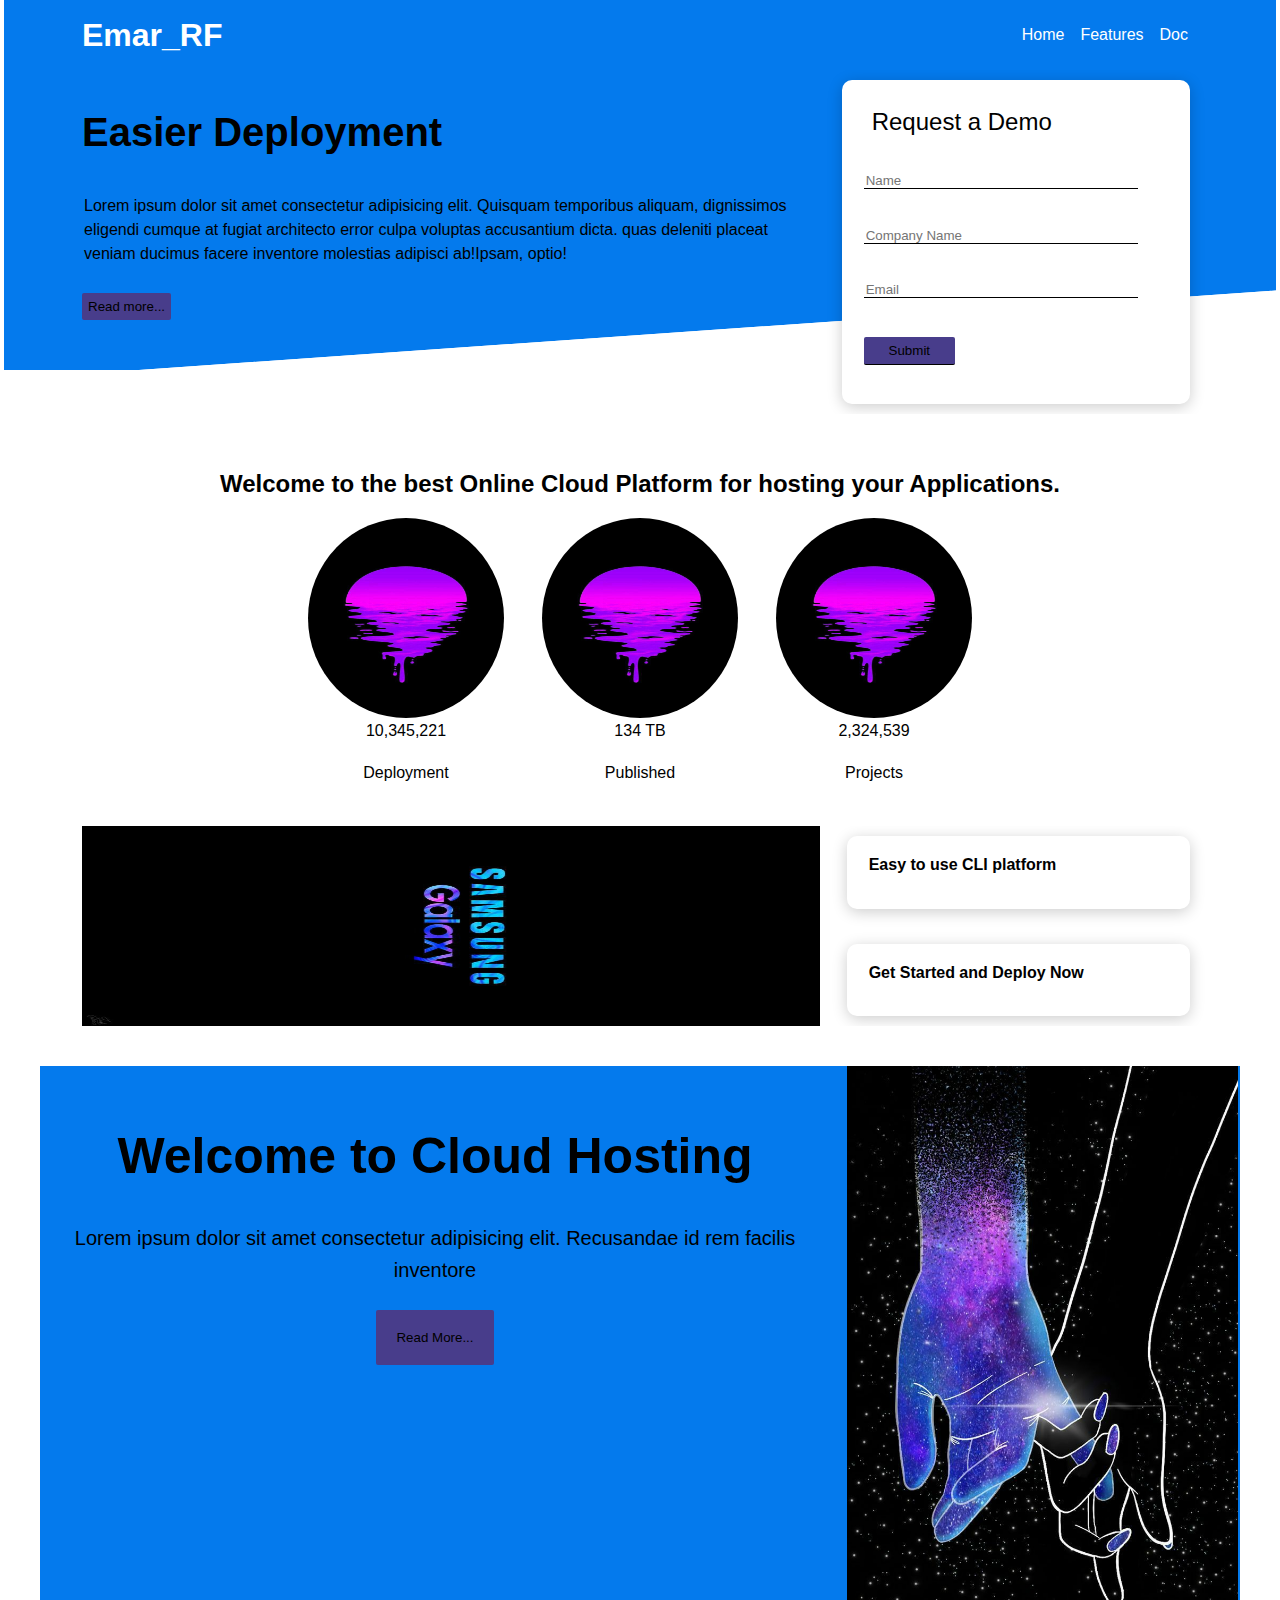
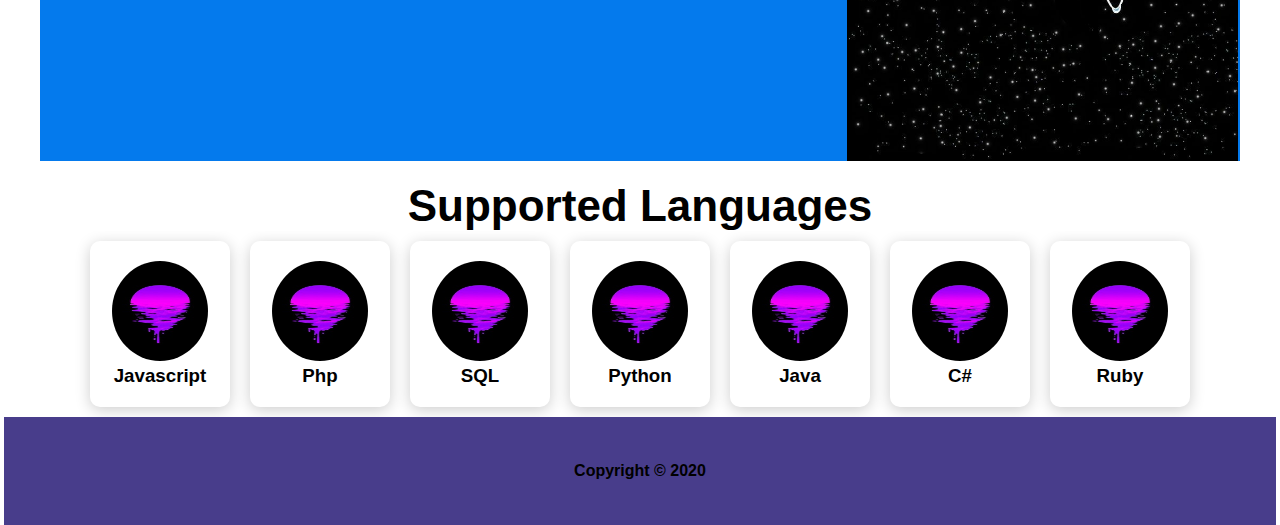
==== index.html @ 1d7b1c14 "First Push of Project" ====
<!DOCTYPE html>
<html lang="en">
<head>
    <link rel="stylesheet" href="style.css">
    <meta charset="UTF-8">
    <meta name="viewport" content="width=device-width, initial-scale=1.0">
    <title>Emar | Cloud Hosting Site</title>
</head>
<body>
    <div class="nav-bar">
        <div class="container flex1">
            <h1 class="logo">Emar_RF</h1>
            <nav>
                <ul>
                    <li><a href="index.html">Home</a></li>
                    <li><a href="features.html">Features</a></li>

                    <li><a href="docs.html">Doc</a></li>
                </ul>
            </nav>

        </div>
    </div>
    <section class="showcase">
        <div class="container grid1">
            <div class="showcase-text">
                <h2 class="wlc-txt">Easier Deployment</h2>
                <p> 
                    Lorem ipsum dolor sit amet consectetur adipisicing elit.
                    Quisquam temporibus aliquam, dignissimos eligendi cumque at
                    fugiat architecto error culpa voluptas accusantium dicta. 
                    quas deleniti placeat veniam ducimus facere inventore 
                    molestias adipisci ab!Ipsam, optio!
                </p><br>
                <button class="btn"> Read more...</button>
            </div>
            <div class="card">
                <h2 style="font-weight: 100; padding: 10px 10px 0 ; margin-bottom: 20px;">Request a Demo</h2>
                <form class="form-ctrl">  
                    <input type="text" placeholder="Name" required>
                    <input type="text" placeholder="Company Name" required>
                    <input type="email" placeholder="Email" required>
                    <input type="submit" class="btn send-btn" placeholder="Send">
                    
                </form>
            </div>
        </div>
    </section>
    <section class="statz">
        <div class="container flex1">
            <h2 style="text-align: center;" >Welcome to the best Online Cloud Platform for hosting your Applications.</h2>
            <div class="current-statz grid1">
                <div class="boxes">
                    <img src="/Images/abt.jpg" alt="">
                    <p>10,345,221</p>
                    <p class="my-2">Deployment</p>
                </div>
                <div class="boxes ">
                    <img src="/Images/abt.jpg" alt="">
                    <p >134 TB</p>
                    <p class="my-2">Published</p>
                </div>
                <div class="boxes">
                    <img src="/Images/abt.jpg" alt="">
                    <p>2,324,539</p>
                    <p class="my-2">Projects</p>
                </div>
            </div>
        </div>
    </section>
    <section class="cli">
        <div class="container grid1">
            <img src="/Images/side2.jpg" style="height:200px " alt="">
            <div class="card"><h4>Easy to use CLI platform</h4></div>
            <div class="card"><h4>Get Started and Deploy Now</h4></div>
        </div>
    </section>
    <section class="cloud">
        <div class="container grid1">
            <div class="cloud-text my-2">
                <h2>Welcome to Cloud Hosting</h2>
                <p style="font-size: 20px;" class="my-2">Lorem ipsum dolor sit amet consectetur adipisicing elit. Recusandae id rem facilis inventore </p>
                <input style="padding: 20px;" class="btn" type="button" value="Read More...">
            </div>
            <img  src="/Images/de22c370fcbebde747ddceaeb4e70e65.jpg" alt="">
        </div>
    </section>
    <section class="languages">
        <h1 style="text-align: center; font-size: 44px;">Supported Languages</h1>
        <div class="container flex1">
            <div class="card">
                <img src="/Images/logo.jpg" alt="">
                <h3>Javascript</h3>
            </div>
            <div class="card">
                <img src="/Images/logo.jpg" alt="">
                <h3>Php</h3>
            </div>
            <div class="card">
                <img src="/Images/logo.jpg" alt="">
                <h3>SQL</h3>
            </div>
            <div class="card">
                <img src="/Images/logo.jpg" alt="">
                <h3>Python</h3>
            </div>
            <div class="card">
                <img src="/Images/logo.jpg" alt="">
                <h3>Java</h3>
            </div>
            <div class="card">
                <img src="/Images/logo.jpg" alt="">
                <h3>C#</h3>
            </div>
            <div class="card">
                <img src="/Images/logo.jpg" alt="">
                <h3>Ruby</h3>
            </div>
        </div>
    </section>

    <footer class="footer">
        <h4>Copyright &copy; 2020</h4>

    </footer>
</body>
</html>
---- style.css ----
* {
    box-sizing: border-box;
    font-family: 'Franklin Gothic Medium', 'Arial Narrow', Arial, sans-serif;
    margin: 0;
    padding: 0 2px;
}
img{
    width: 100%;
}

a{
    text-decoration: none;
    color: #fff;
    padding: 2px 6px;   
}

a:hover{
    border-bottom: 1px solid wheat;
}
.nav-bar ul{
    list-style: none;
    display: flex;
}

.nav-bar{
    background-color: #047aed;
    color: #fff;
    height: 70px;
}
.nav-bar .flex1 {
    justify-content: space-between;
}
.container{
    max-width: 1200px;
    margin : 0 auto;
    overflow: auto;
    padding: 0 40px;
}

.flex1{
    display: flex;
    justify-content: center;
    align-items: center;
    height: 100%;
    width:100%;
}
.grid1{
    display: grid;
    grid-template-columns: 2fr 1fr;
    gap: 15px;
}
.showcase{
    background-color: #047aed;
    line-height: 1.5em;
    height: 300px;
    position: relative;
}
.showcase p{
    margin-bottom: 3px;
}
.showcase .wlc-txt{
    padding: 20px 0 ;
    font-size: 40px ;
    margin: 30px 0;
    }
    .showcase-text{
        animation: slideInFromLeft 2s ease-in ;
    }
.card{
    background-color:#fff;
    border-radius: 10px;
    padding: 20px;
    margin: 10px;
    box-shadow: 0 3px 15px rgba(0, 0, 0, 0.2);
    z-index: 45;
    animation: slideInFromRight 2s ease-in;
}
.form-ctrl{
    display: flex;
    flex-direction: column;
    justify-content: space-around;
    height: 230px;
    
}
.form-ctrl input{
    border: 0;
    border-bottom: 1px solid black;
    width: 90%;
}
.form-ctrl input[type="submit"]{
    width: 30%;
}
.btn{
    padding: 6px;
    background-color: darkslateblue;
    border: transparent;
    border-radius: 2px;
    cursor: pointer;
}
.btn:hover{
    background-color: black;
    color: white;
}
.showcase input:focus{
    outline: none;
}
.showcase::before,
.showcase::after{
    content: "";
    background-color:white;
    position: absolute;
    height: 100px;
    bottom: -65px;
    right: 0;
    left: 0;
    transform: skewY(-4deg);
    }

.statz{
    padding-top: 100px;
    animation: slideInFromBottom 2s ease-in;    
}
.statz img, .features-head img, .features-desc img {
    width: 200px;
    height: 200px;
    border-radius: 100px;
}
.statz .flex1{
    flex-direction: column;
}
.statz .grid1{
    margin: 20px 0;
    grid-template-columns: 1fr 1fr 1fr;
    gap: 30px;
    justify-content: center;
    text-align: center;
       
}
.my-1{
    margin: 1rem o;
}
.my-2{
    margin: 1.5rem 0;
}
.cli .grid1, .feature-labels .grid1{
    grid-template-columns: repeat(3, 1fr);
    grid-template-rows: repeat(2, 1fr);
    margin-bottom: 40px;
}
.cli .grid1 > *:first-child {
    grid-row: 1 / span 2;
    grid-column: 1 / span 2;
}

/* Cloud   */
.cloud .grid1{
    justify-content: space-between;
    text-align: center;
    background-color: #047aed;
    padding: 0;
    line-height: 2rem;
    margin-bottom: 20px;
    height: auto
}
.cloud h2, .features-head h2, .features-desc h2 {
    font-size: 50px;
    margin: 50px 0;
}

/* Languages */
.languages .flex1{
        text-align: center;
        flex-wrap: wrap;    
}
.languages img{
    height: 100px;
    width: 100px;
    border-radius: 50px;
}
.languages .card{
    transition: transform 0.3s ease-in-out;

}
.languages .card:hover{
    transform: translateY(-15px);
}
.footer{
    background-color: darkslateblue;
    text-align: center;
    padding: 45px;
}

/* Features */
.features-head{
    background-color: #047aed;
    height: 330px;
    border: 1px solid white;
}
.features-head .grid1, .features-desc .grid1{
    margin: 20px 0;
    margin-top: 0;
    gap: 100px;
}

.features-head  img, .features-desc img{
    justify-self: end;
    align-self: center;
}
.features-head p, .features-desc p{
    font-size: 20px;
    line-height: 2rem;
    padding-bottom: 20px;
}
.features-head h2{
    margin-top: 10px ;
}
.features-desc{
    padding: 80px 0;
}

.feature-labels img{
    width: 100px;
    height: 100px;
    border-radius: 50px;
    margin-right: 3px;
}
.feature-labels .grid1{
    height: auto;
    overflow: inherit;
    padding: 20px;
    margin-bottom: 2px;
}
.feature-labels{
    height: auto;
    background-color: darkslateblue;
}
.feature-labels .grid1 > *:first-child{
    grid-column: 1 / span 3 ;
}
.feature-labels .grid1 > *:nth-child(2){
    grid-column: 1 / span 2;
}
.grid4{
    display: grid;
    grid-template-columns: repeat(4, 1fr);
    grid-template-rows: 1fr;
}


/* Documents */

.doc-contents h2, .doc-contents h3{
    margin: 10px 0;
}
.doc-contents li{
    list-style: none;
    text-decoration: underline;
    padding: 6px 0;
}
.doc-contents .card{
    height: auto;
    align-self: start;
}

.new-grid{
    display: grid;
    grid-template-columns: 2fr 3fr;

}
.doc-contents .main-list{
    padding: 16px;
    line-height: 2rem;

}
.success{
    background-color: green;
    padding: 10px;
    margin-left: 5px;
}

code{
    background-color: black;
    color: white;
    padding: 10px;
    margin-left: 5px;
    font-family: monospace;
}



/* Animation */
@keyframes slideInFromLeft{
    0%{
        transform: translateX(-100%);
    }
    100%{
        transform: translateX(0);
    }
}
@keyframes slideInFromRight{
    0%{
        transform: translateX(100%);
    }
    100%{
        transform: translateX(0);
    }
}
@keyframes slideInFromBottom{
    0%{
        transform: translateY(100%);
    }
    100%{
        transform: translateX(0);
    }
}

/* Media Queries */

@media(max-width: 768px){
    .showcase .grid1,
    .cli .grid1,
    .features-head .grid1,
    .features-desc .grid1{ grid-template-columns: 1fr; grid-template-rows: 1fr ;}   
    .showcase .card{ justify-self: center; margin: auto; width: 76%;}

    .showcase{
        height: auto;
    }
    .features-head, .features-desc, .feature-labels{
        height: auto;
        text-align: center;
    }
    .features-head img, .features-desc img{
        justify-self: center;
    }
    .new-grid{
        display: grid;
        grid-template-columns: 1fr;
        grid-template-rows: 1fr;    
        justify-content: center;
        align-items: center;
}

@media(max-width:840px)   {
    .feature-labels .grid1 > *:first-child, 
.feature-labels .grid1 > *:nth-child(2),
.feature-labels .grid1 > *:nth-child(odd),
.feature-labels .grid1 > *:nth-child(even) {
    grid-column: 1 / span 3;
}

}
@media(max-width: 500px){
    .statz .grid1{
        grid-template-rows: 1fr;
        grid-template-columns: 1fr;
    }
    .cloud .grid1, .features-head .grid1, .features-desc .grid1, .feature-labels .grid1 {
        grid-template-columns: 1fr;
        grid-template-rows: 1fr;
    }
    .cloud h2{
        font-size: 25px;
    }
    .cloud p{
        font-size: 13px;
    }
    .nav-bar .flex1{
        flex-direction: column;
        padding-bottom: 10px;
    }
    .cli .grid1 > *:first-child{
        grid-column: 1;
        }
    
        .feature-labels .grid1 > *:first-child, 
        .feature-labels .grid1 > *:nth-child(2) {
            grid-column: 1;         
        }
}
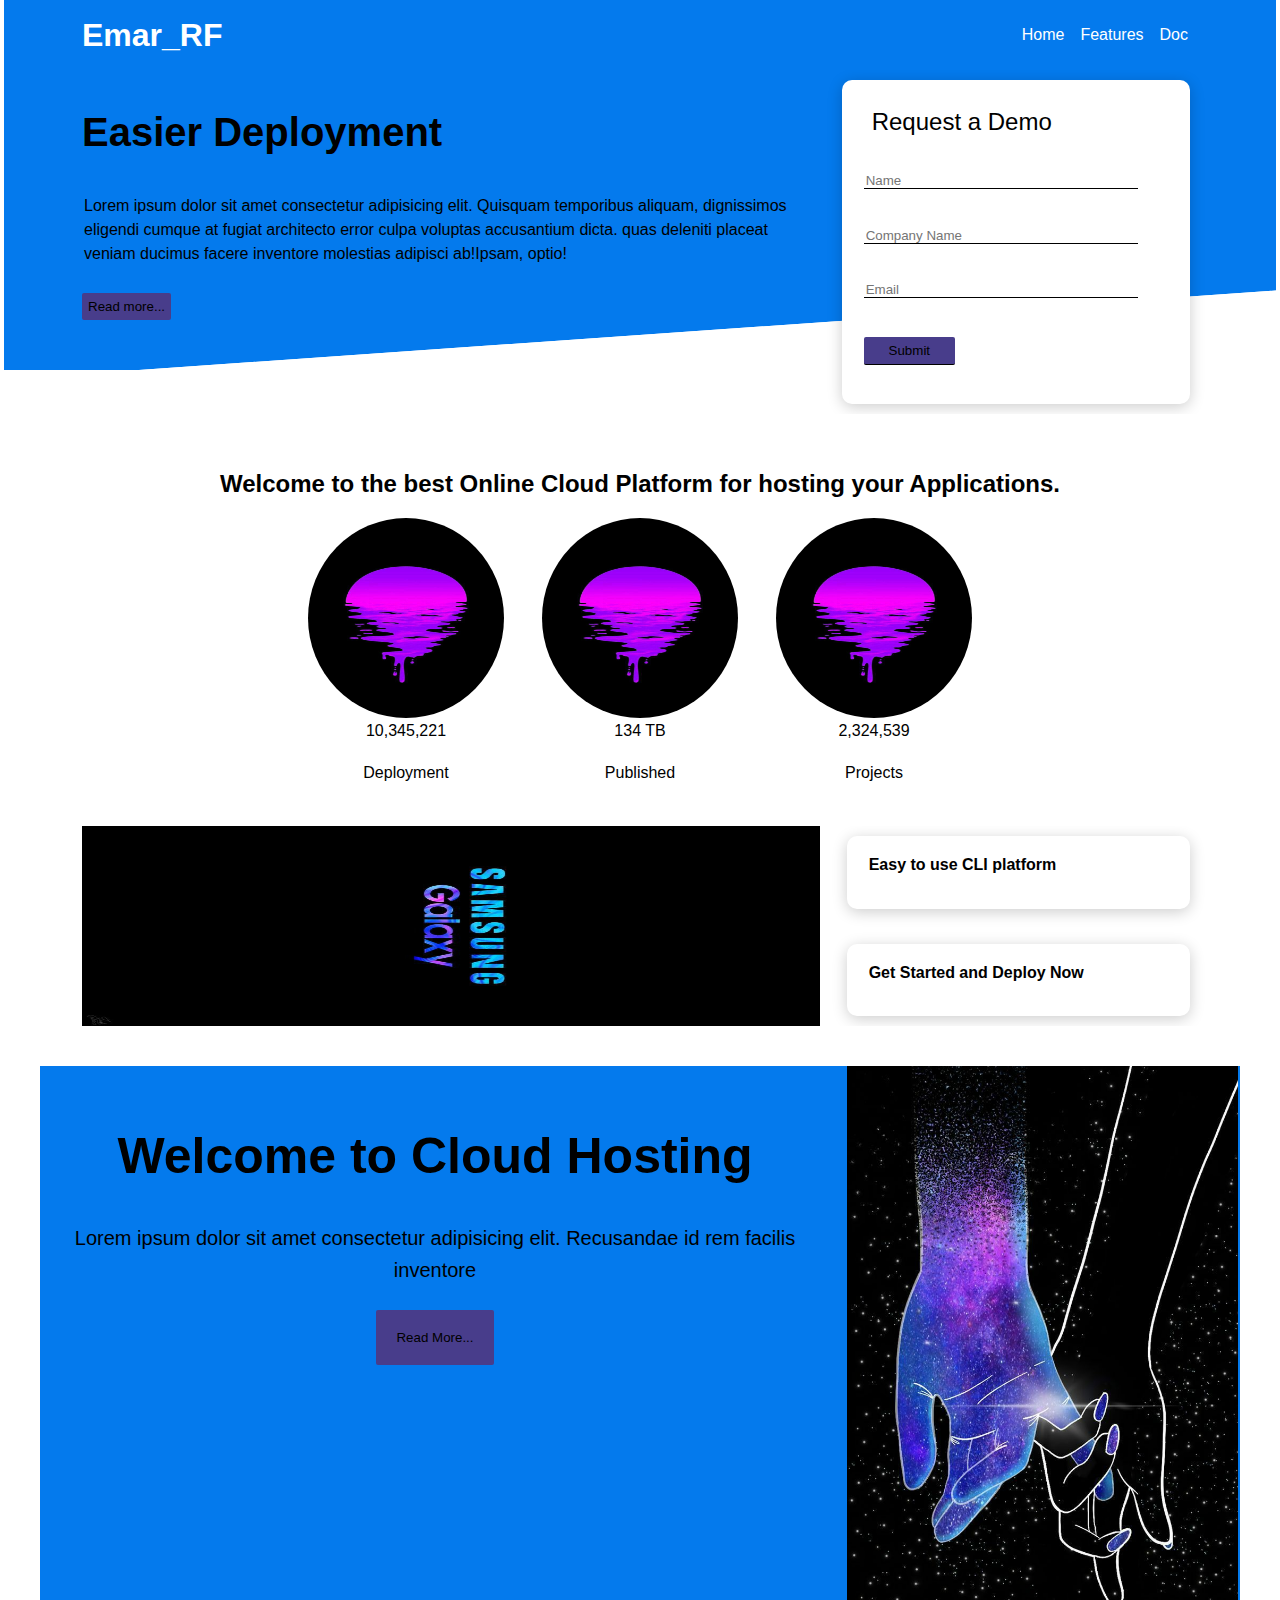
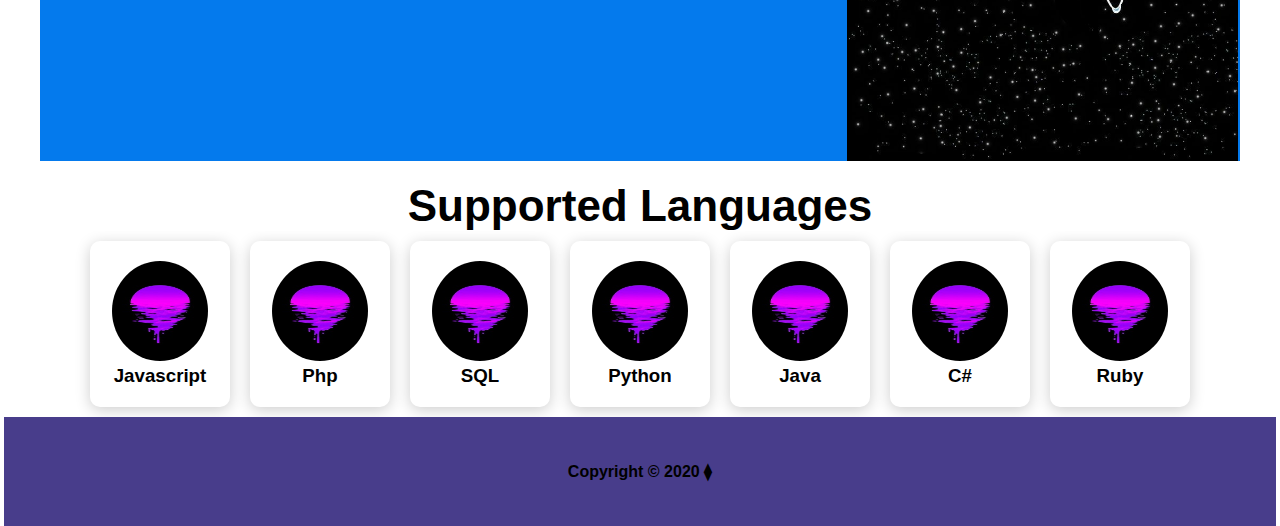
==== commit 4d451206: "Reduced the number of images used" ====
--- a/index.html
+++ b/index.html
@@ -120,7 +120,7 @@
     </section>
 
     <footer class="footer">
-        <h4>Copyright &copy; 2020</h4>
+        <h4>Copyright &copy; 2020 &blacklozenge;</h4>
 
     </footer>
 </body>
